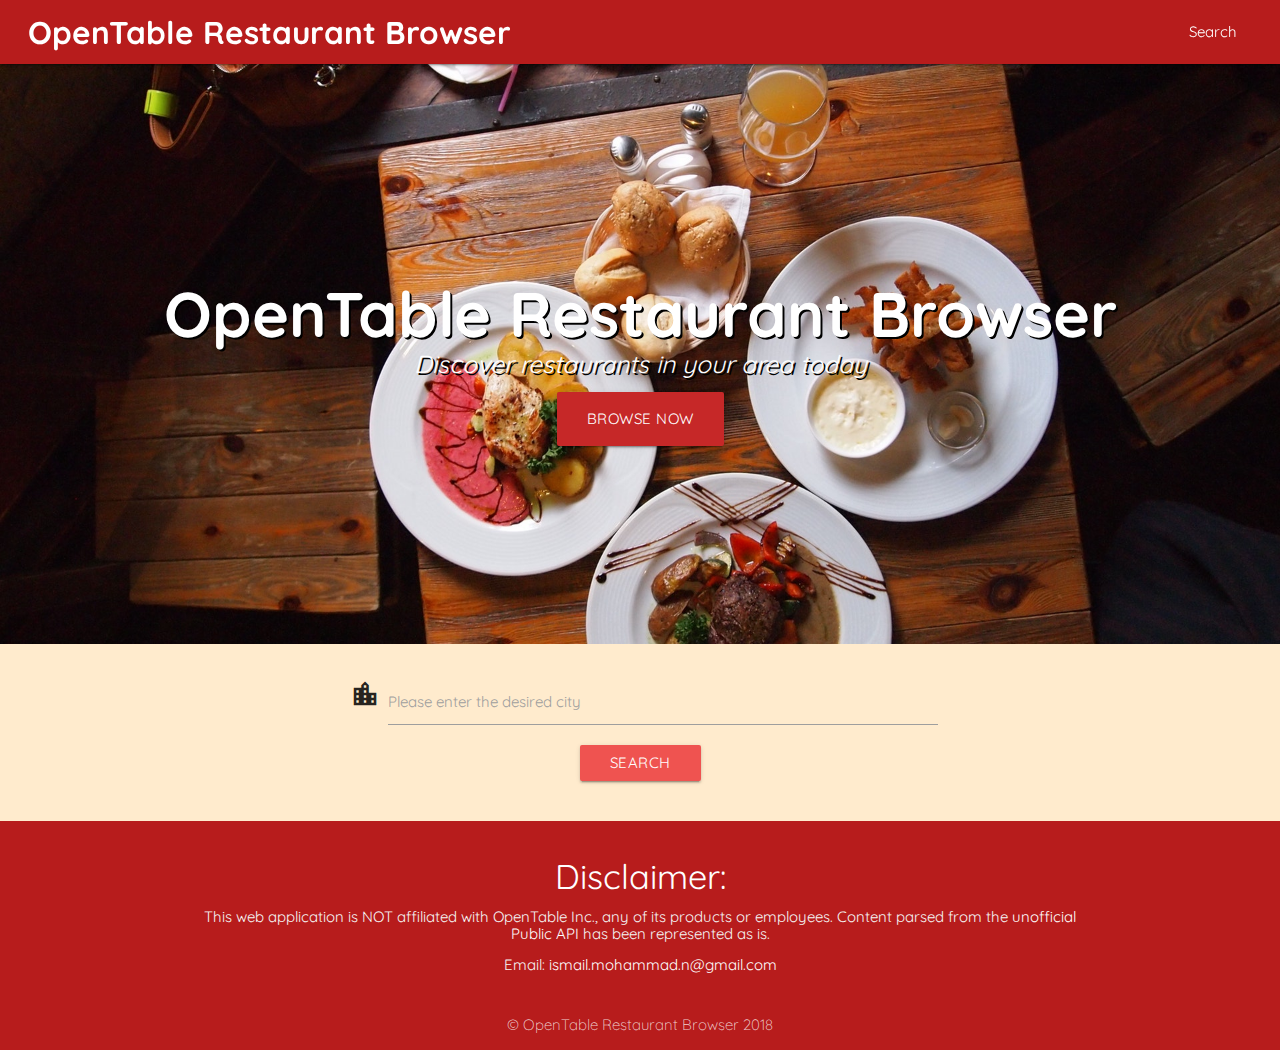
==== index.html @ cc6a2768 "Initial commit: 2:52 PM" ====
<!DOCTYPE html>
  <html>
    <head>
      <!--Import Google Icon Font-->
      <link href="https://fonts.googleapis.com/icon?family=Material+Icons" rel="stylesheet">
      <!--Import materialize.css-->
      <link type="text/css" rel="stylesheet" href="css/materialize.css"  media="screen,projection"/>
      <!-- index.css -->
      <link type="text/css" rel="stylesheet" href="css/index.css"  media="screen,projection"/>
      <!--Let browser know website is optimized for mobile-->
      <meta name="viewport" content="width=device-width, initial-scale=1.0"/>
      <!-- Quicksand Font -->
      <link href="https://fonts.googleapis.com/css?family=Quicksand:500" rel="stylesheet">
      <script type="text/javascript" src="https://code.jquery.com/jquery-3.2.1.min.js"></script>
      <script type="text/javascript" src="js/materialize.min.js"></script>
      <!-- Index JS -->
      <script type="text/javascript" src="js/index.js"></script>
      
    </head>

    <body>

      <!-- Navbar Desktop -->
      <div class="navbar-fixed">
        <nav class="red darken-4" style="padding: 0 28px;">
          <div class="nav-wrapper">
            <a href="#" class="brand-logo" style="font-weight: bold;">OpenTable Restaurant Browser</a>
            <a href="#" data-activates="mobile-sidenav" class="button-collapse"><i class="material-icons">menu</i></a>
            <ul id="nav-mobile" class="right hide-on-med-and-down">
              <li><a href="#search">Search</a></li>
            </ul>
          </div>
        </nav>
      </div>
      <!-- Navbar Mobile -->
      <ul class="side-nav" id="mobile-sidenav">
        <div class="card-panel red darken-1" style="padding-left: 20px; margin: 0;">
          <li><h4 class="white-text">OpenTable Restaurant Browser</h4></li>
          <li><h6 class="white-text" style="line-height: 0;">Discounted Food at Your Fingertips</h6></li>
        </div>
      </ul>

      
      <!-- Header/Vendor Signup Modal Trigger -->
      <header id="home" class="row scrollSpy" style="height: 580px; background-image: url('src/restaurant-bg.jpeg'); background-size: cover; background-position: center;">
        <div class="valign-wrapper" style="height: 100%;">
          <div class="col-12" style="width: 100%;">
            <h1 class="center-align white-text home-text" style="margin-bottom: 0; font-weight: bold;">OpenTable Restaurant Browser</h1>
            <h5 class="center-align white-text home-text" style="margin-top: 2px; font-style: italic;">Discover restaurants in your area today</h5>
            <p class="center-align"><a class="waves-effect waves-light btn-large modal-trigger red darken-3" onclick="" href="#search">Browse Now</a></p>
          </div>
        </div>
      </header>

      <!-- Table -->
      <div id="search" class="center col s6">
          <div class="row">
              <form class="col s6 offset-s3">
                <div class="row">
                    <div class="input-field col s12">
                        <i class="material-icons prefix">location_city</i>
                        <input type="text" id="autocomplete-cities" class="autocomplete" on-change="console.log($('this').data('id'),3000)">
                        <label for="autocomplete-cities">Please enter the desired city</label>
                    </div>
                    <a href="javascript: getRestaurants('#autocomplete-cities');" class="waves-effect waves-light btn">Search</a>
                </div>
              </form>
            </div>
                  
      </div>


      <!-- Footer -->
      <footer class="red darken-4 page-footer">
        <div class="container center" style="padding: 0 6px;">
          <div class="row">
            <div>
              <h4>Disclaimer: </h4>
              <h6 class="grey-text text-lighten-4">This web application is NOT affiliated with OpenTable Inc., any of its products or employees. Content parsed from the <a href="https://opentable.herokuapp.com/">unofficial Public API</a> has been represented as is. </h6>
              <h6 class="grey-text text-lighten-4" style="margin-top: 15px;">Email: <a href="mailto:ismail.mohammad.n@gmail.com">ismail.mohammad.n@gmail.com</a></h6>
            </div>
          </div>
          <div class="red darken-4 footer-copyright">
            <div class="container">
            © OpenTable Restaurant Browser 2018
            </div>
          </div>
        </div>
      </footer>
    </body>
  </html>
---- css/index.css ----
html {
  font-family: 'Quicksand', sans-serif;
  background-color: blanchedalmond;
}
a {
  color: white;
}
.home-text {
  text-shadow: 2px 2px black;
}
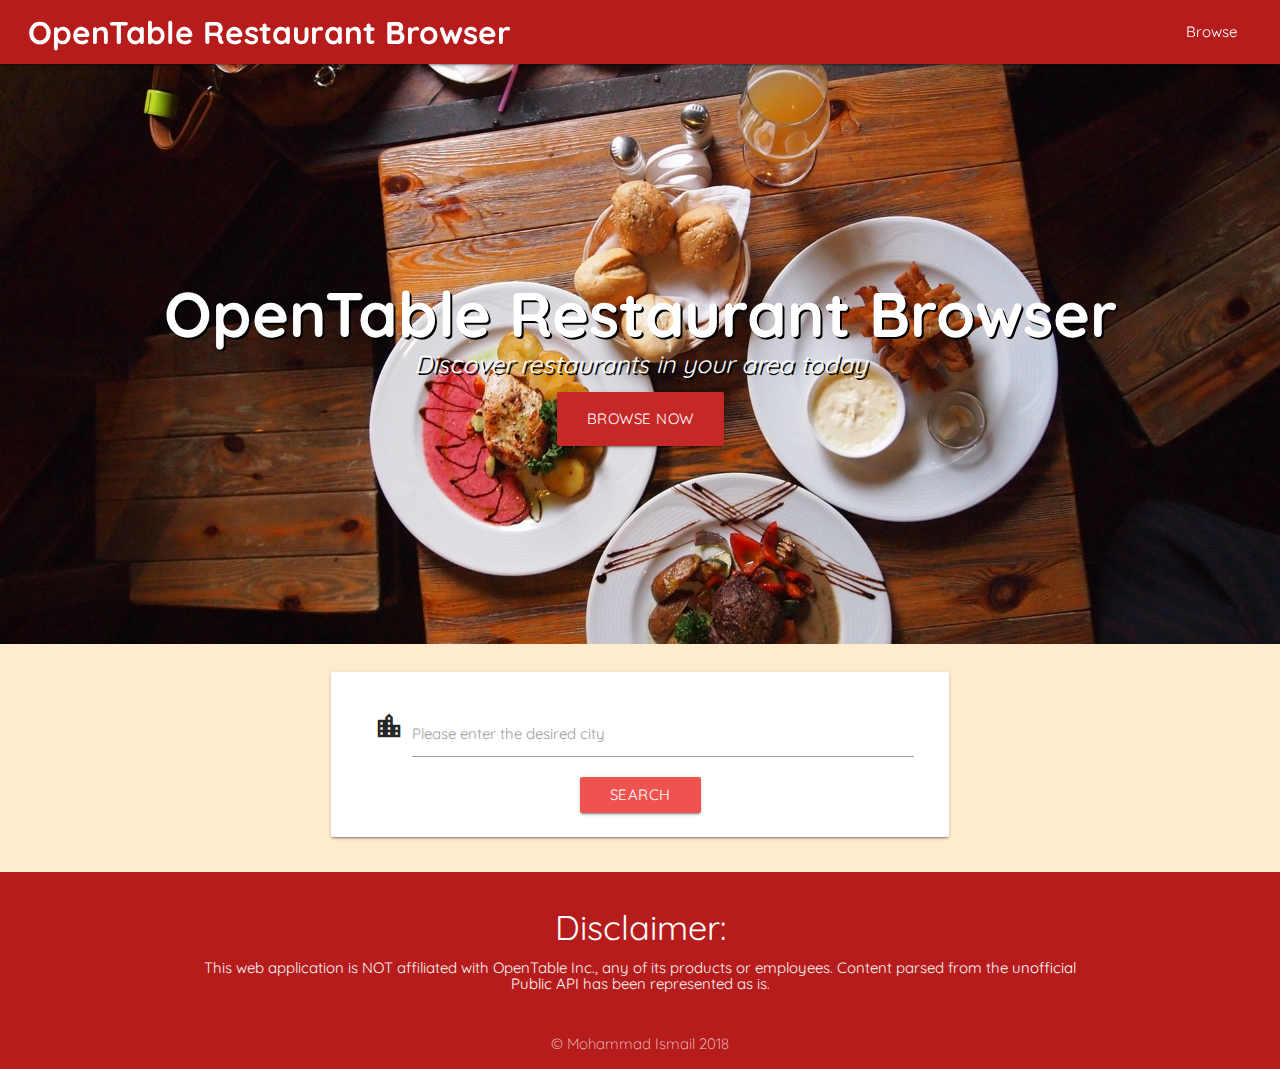
==== commit 70f8b930: "Retreival from API completed. Todo: Display results, "outcode" restrict." ====
--- a/index.html
+++ b/index.html
@@ -27,7 +27,7 @@
             <a href="#" class="brand-logo" style="font-weight: bold;">OpenTable Restaurant Browser</a>
             <a href="#" data-activates="mobile-sidenav" class="button-collapse"><i class="material-icons">menu</i></a>
             <ul id="nav-mobile" class="right hide-on-med-and-down">
-              <li><a href="#search">Search</a></li>
+              <li><a href="#search">Browse</a></li>
             </ul>
           </div>
         </nav>
@@ -56,10 +56,10 @@
       <div id="search" class="center col s6">
           <div class="row">
               <form class="col s6 offset-s3">
-                <div class="row">
+                <div class="row card-panel">
                     <div class="input-field col s12">
                         <i class="material-icons prefix">location_city</i>
-                        <input type="text" id="autocomplete-cities" class="autocomplete" on-change="console.log($('this').data('id'),3000)">
+                        <input type="text" id="autocomplete-cities" class="autocomplete" autocomplete="off">
                         <label for="autocomplete-cities">Please enter the desired city</label>
                     </div>
                     <a href="javascript: getRestaurants('#autocomplete-cities');" class="waves-effect waves-light btn">Search</a>
@@ -77,12 +77,11 @@
             <div>
               <h4>Disclaimer: </h4>
               <h6 class="grey-text text-lighten-4">This web application is NOT affiliated with OpenTable Inc., any of its products or employees. Content parsed from the <a href="https://opentable.herokuapp.com/">unofficial Public API</a> has been represented as is. </h6>
-              <h6 class="grey-text text-lighten-4" style="margin-top: 15px;">Email: <a href="mailto:ismail.mohammad.n@gmail.com">ismail.mohammad.n@gmail.com</a></h6>
             </div>
           </div>
           <div class="red darken-4 footer-copyright">
             <div class="container">
-            © OpenTable Restaurant Browser 2018
+            © Mohammad Ismail 2018
             </div>
           </div>
         </div>
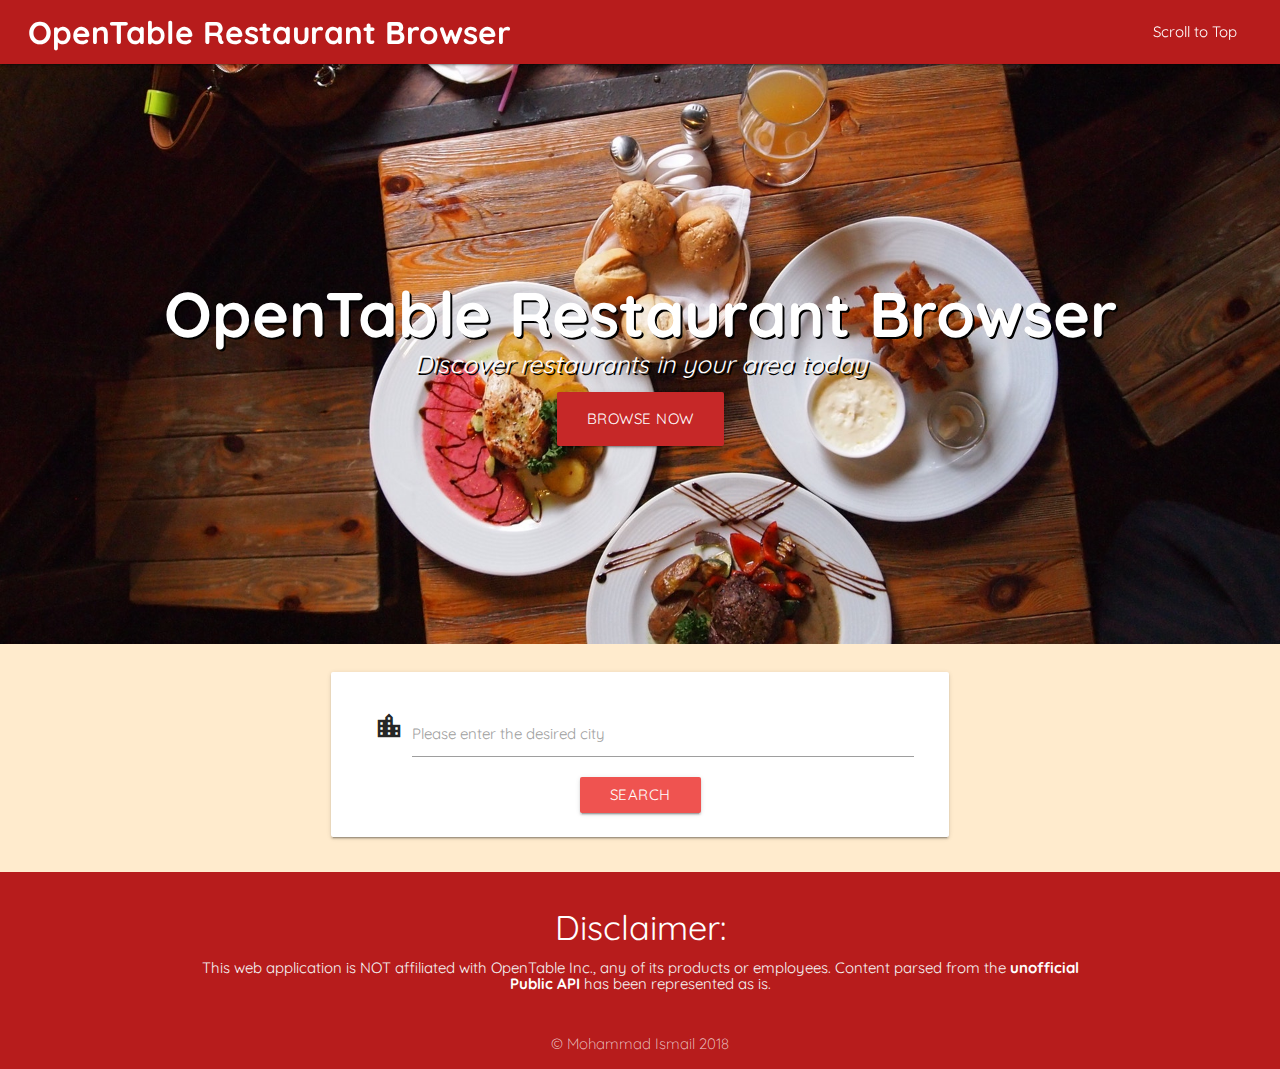
==== commit 6f999711: "display results, first page. Todo: Add pagination for results, "outcode"" ====
--- a/index.html
+++ b/index.html
@@ -27,7 +27,7 @@
             <a href="#" class="brand-logo" style="font-weight: bold;">OpenTable Restaurant Browser</a>
             <a href="#" data-activates="mobile-sidenav" class="button-collapse"><i class="material-icons">menu</i></a>
             <ul id="nav-mobile" class="right hide-on-med-and-down">
-              <li><a href="#search">Browse</a></li>
+              <li><a href="javascript: scrollToTop();">Scroll to Top</a></li>
             </ul>
           </div>
         </nav>
@@ -52,7 +52,7 @@
         </div>
       </header>
 
-      <!-- Table -->
+      <!-- Search -->
       <div id="search" class="center col s6">
           <div class="row">
               <form class="col s6 offset-s3">
@@ -65,10 +65,29 @@
                     <a href="javascript: getRestaurants('#autocomplete-cities');" class="waves-effect waves-light btn">Search</a>
                 </div>
               </form>
-            </div>
-                  
+            </div>            
       </div>
 
+      <!-- Display Table -->
+      <div id="result-table-div" class="center col s6">
+        <div class="row">
+          <div class="col s8 offset-s2">
+            <div class="card-panel">
+                <table id="result-table" class="table highlight responsive-table">
+                    <thead>
+                      <tr>
+                          <th>Restaurant Name</th>
+                          <th>Address</th>
+                          <th>Price (1-4)</th>
+                      </tr>
+                    </thead>
+                    <tbody>
+                    </tbody>
+                  </table>
+            </div>
+          </div>
+        </div>
+      </div>
 
       <!-- Footer -->
       <footer class="red darken-4 page-footer">
@@ -76,7 +95,7 @@
           <div class="row">
             <div>
               <h4>Disclaimer: </h4>
-              <h6 class="grey-text text-lighten-4">This web application is NOT affiliated with OpenTable Inc., any of its products or employees. Content parsed from the <a href="https://opentable.herokuapp.com/">unofficial Public API</a> has been represented as is. </h6>
+              <h6 class="grey-text text-lighten-4">This web application is NOT affiliated with OpenTable Inc., any of its products or employees. Content parsed from the <a id="api-link" href="https://opentable.herokuapp.com/">unofficial Public API</a> has been represented as is. </h6>
             </div>
           </div>
           <div class="red darken-4 footer-copyright">
--- a/css/index.css
+++ b/css/index.css
@@ -7,4 +7,7 @@
 }
 .home-text {
   text-shadow: 2px 2px black;
+}
+#api-link{
+  font-weight: bold;
 }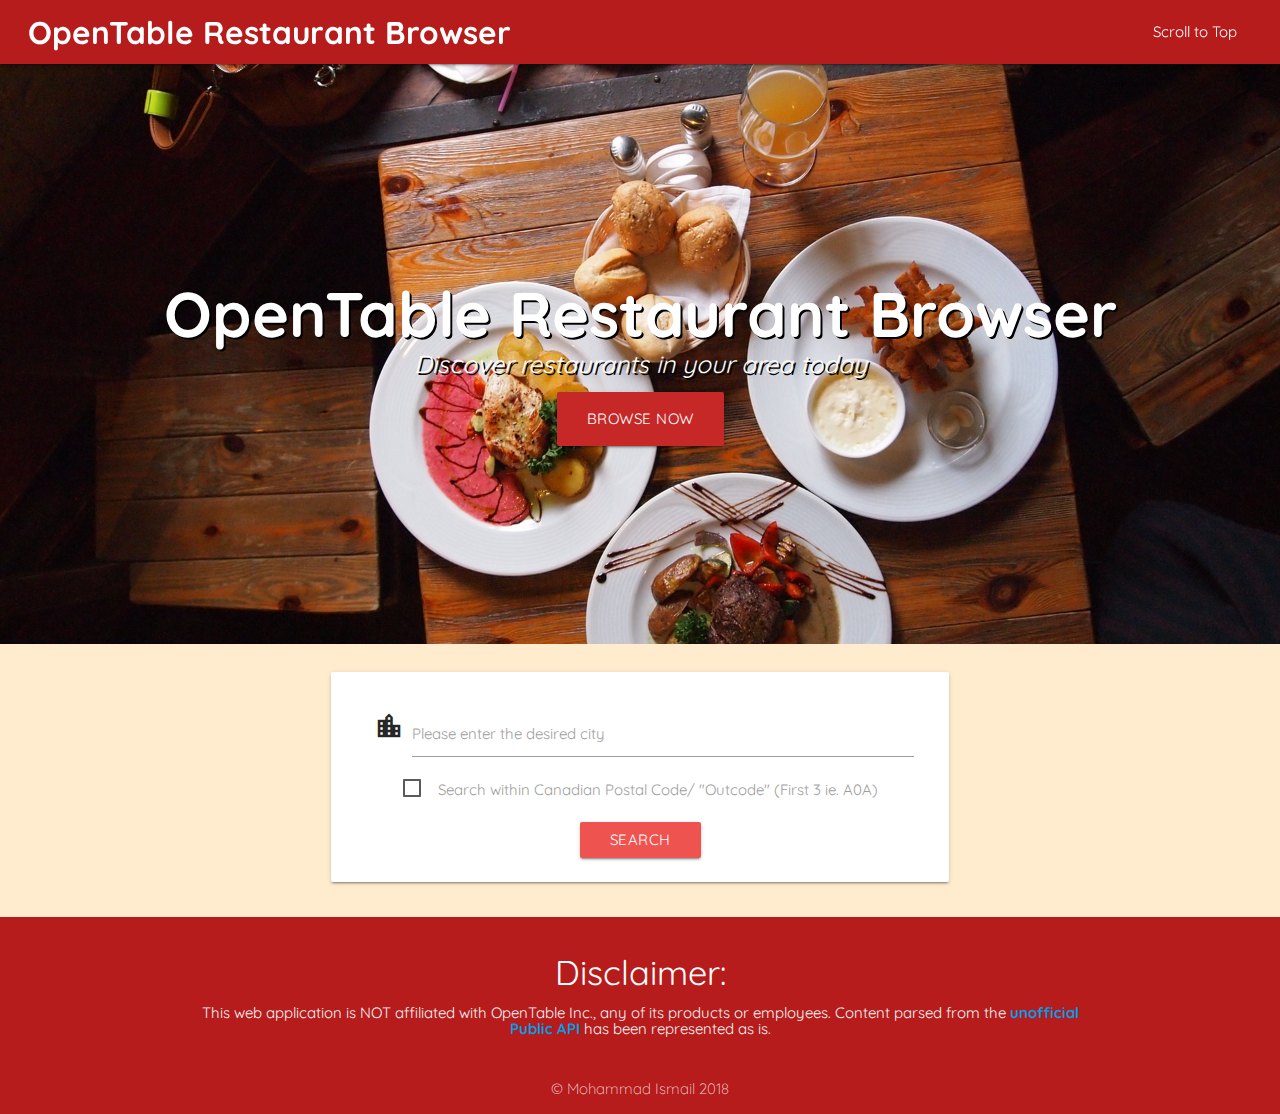
==== commit 3868a64b: "Finished data load/display/pages. ToDo: restrict codes, country,unittest" ====
--- a/index.html
+++ b/index.html
@@ -56,11 +56,20 @@
       <div id="search" class="center col s6">
           <div class="row">
               <form class="col s6 offset-s3">
-                <div class="row card-panel">
-                    <div class="input-field col s12">
+                <div class="card-panel">
+                    <div id="cities-input-div" class="input-field col s12">
                         <i class="material-icons prefix">location_city</i>
                         <input type="text" id="autocomplete-cities" class="autocomplete" autocomplete="off">
                         <label for="autocomplete-cities">Please enter the desired city</label>
+                    </div>
+                    <div id="outcode-div" class="input-field col s12">
+                        <i class="material-icons prefix">location_on</i>
+                        <input type="text" id="outcode-input" maxlength="3" onkeydown="toUpperCase(this)">
+                        <label for="outcode-input">Please Enter Outcode</label>
+                    </div>
+                    <div id="restrict-outcode-div" onclick="restrictPostcode('#restrict-outcode-chk');" class="col s12" style="padding-bottom: 20px;" >
+                      <input id="restrict-outcode-chk" type="checkbox">
+                      <label for="restrict-outcode-chk">Search within Canadian Postal Code/ "Outcode" (First 3 ie. A0A)</label>
                     </div>
                     <a href="javascript: getRestaurants('#autocomplete-cities');" class="waves-effect waves-light btn">Search</a>
                 </div>
@@ -84,6 +93,8 @@
                     <tbody>
                     </tbody>
                   </table>
+                  <ul id="table-pages" class="pagination">
+                  </ul>
             </div>
           </div>
         </div>
--- a/css/index.css
+++ b/css/index.css
@@ -2,8 +2,9 @@
   font-family: 'Quicksand', sans-serif;
   background-color: blanchedalmond;
 }
-a {
-  color: white;
+a:hover {
+  color: black;
+  font-weight: bold;
 }
 .home-text {
   text-shadow: 2px 2px black;
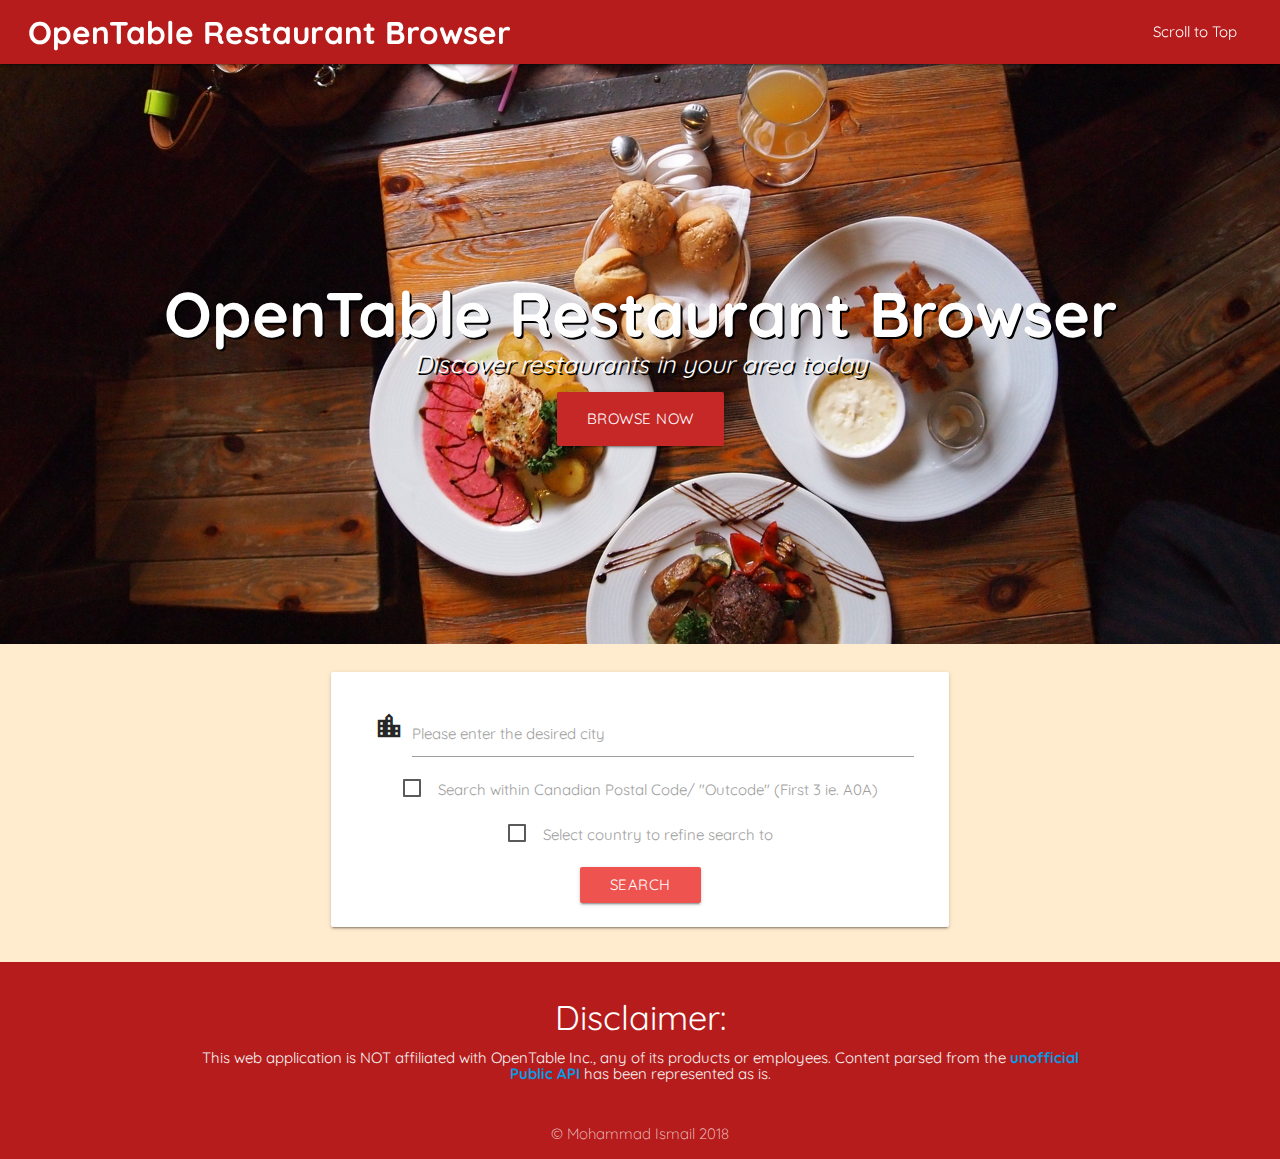
==== commit a6e7d854: "finished site, Todo: unittests/technical docs" ====
--- a/index.html
+++ b/index.html
@@ -47,7 +47,7 @@
           <div class="col-12" style="width: 100%;">
             <h1 class="center-align white-text home-text" style="margin-bottom: 0; font-weight: bold;">OpenTable Restaurant Browser</h1>
             <h5 class="center-align white-text home-text" style="margin-top: 2px; font-style: italic;">Discover restaurants in your area today</h5>
-            <p class="center-align"><a class="waves-effect waves-light btn-large modal-trigger red darken-3" onclick="" href="#search">Browse Now</a></p>
+            <p class="center-align"><a class="waves-effect waves-light btn-large modal-trigger red darken-3" href="javascript: scrollTo('#search');">Browse Now</a></p>
           </div>
         </div>
       </header>
@@ -67,10 +67,20 @@
                         <input type="text" id="outcode-input" maxlength="3" onkeydown="toUpperCase(this)">
                         <label for="outcode-input">Please Enter Outcode</label>
                     </div>
-                    <div id="restrict-outcode-div" onclick="restrictPostcode('#restrict-outcode-chk');" class="col s12" style="padding-bottom: 20px;" >
+                    <div id="country-select-div" class="input-field col s12">
+                      <select id="country-select">
+                        <option value="" disabled selected>Select Country</option>
+                      </select>
+                      <label for="country-select">Select Country to restrict to</label>
+                    </div>
+                    <div id="restrict-outcode-div" onclick="restrictPostcode('#restrict-outcode-chk');" class="col s12" style="padding-bottom: 20px;">
                       <input id="restrict-outcode-chk" type="checkbox">
                       <label for="restrict-outcode-chk">Search within Canadian Postal Code/ "Outcode" (First 3 ie. A0A)</label>
                     </div>
+                    <div id="restrict-country-div" onclick="restrictCountry('#restrict-country-chk');" class="col s12" style="padding-bottom: 20px;">
+                        <input id="restrict-country-chk" type="checkbox">
+                        <label for="restrict-country-chk">Select country to refine search to</label>
+                      </div>
                     <a href="javascript: getRestaurants('#autocomplete-cities');" class="waves-effect waves-light btn">Search</a>
                 </div>
               </form>
